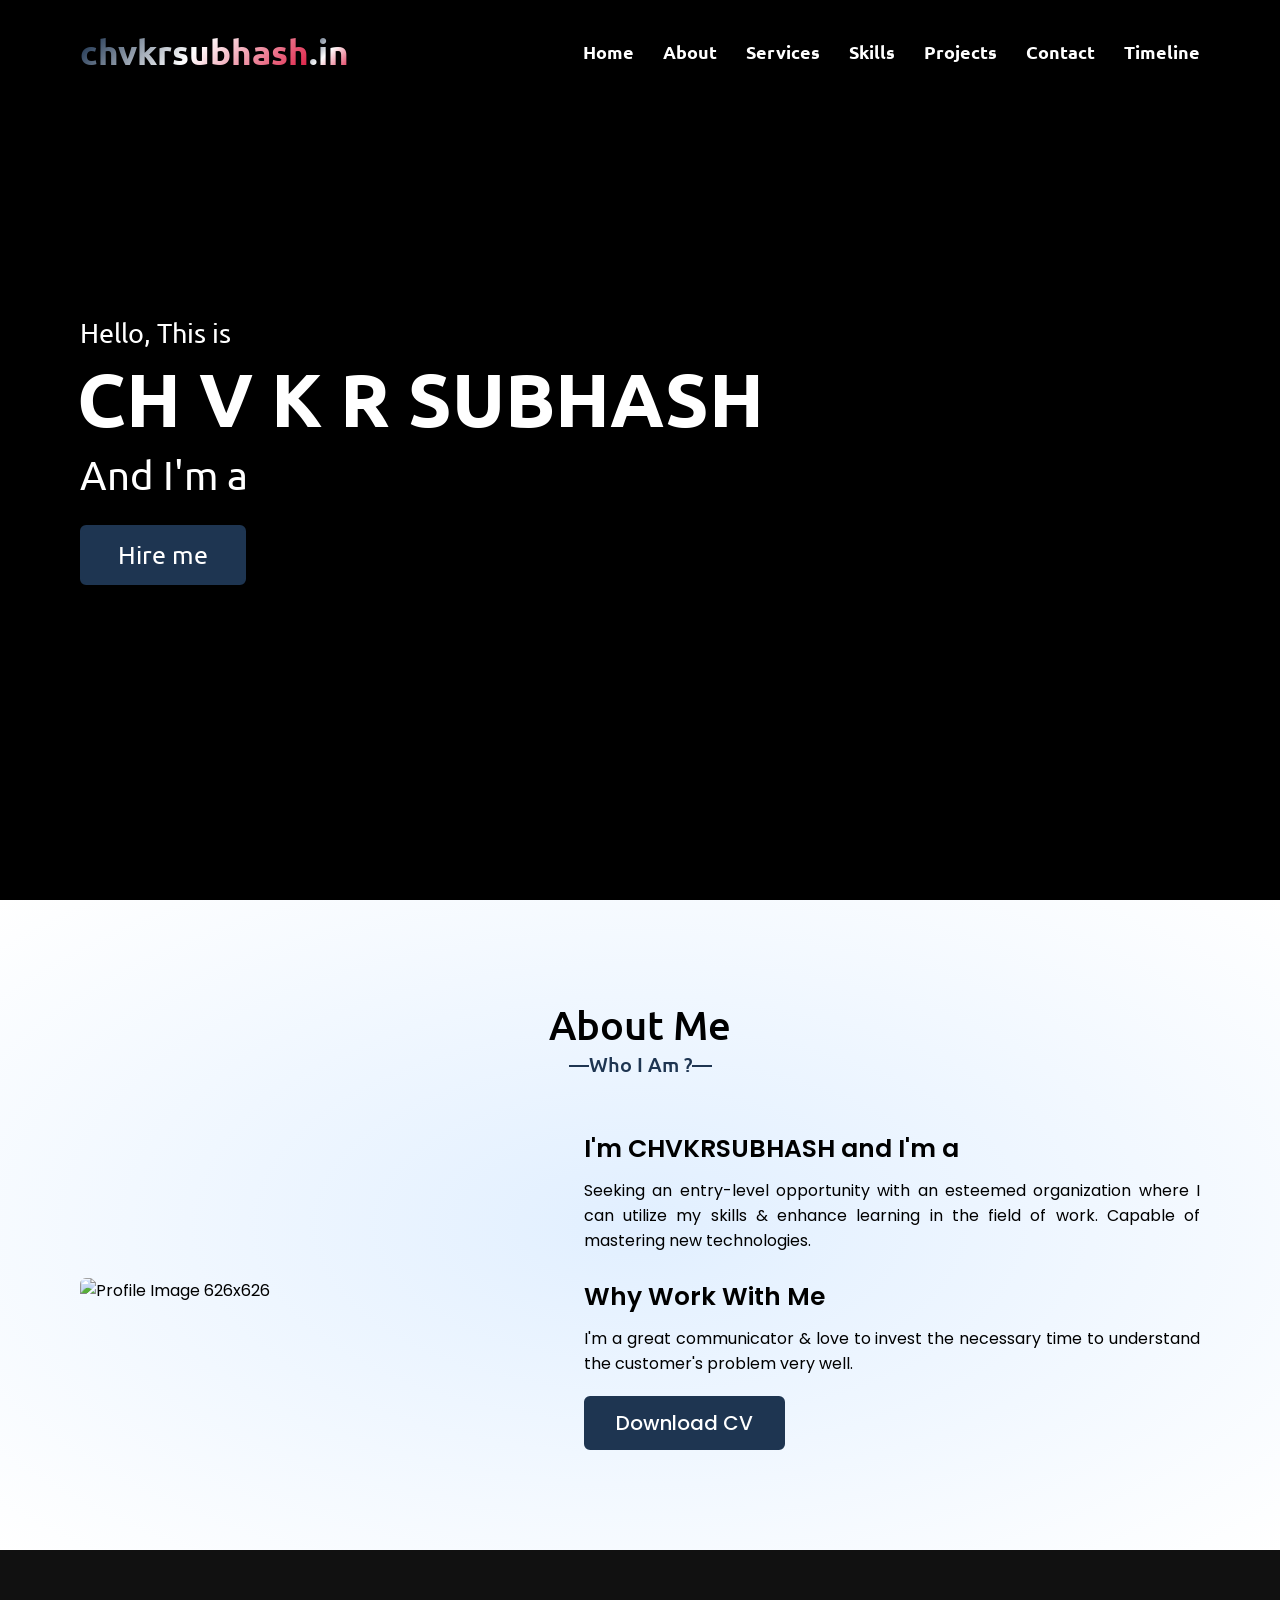
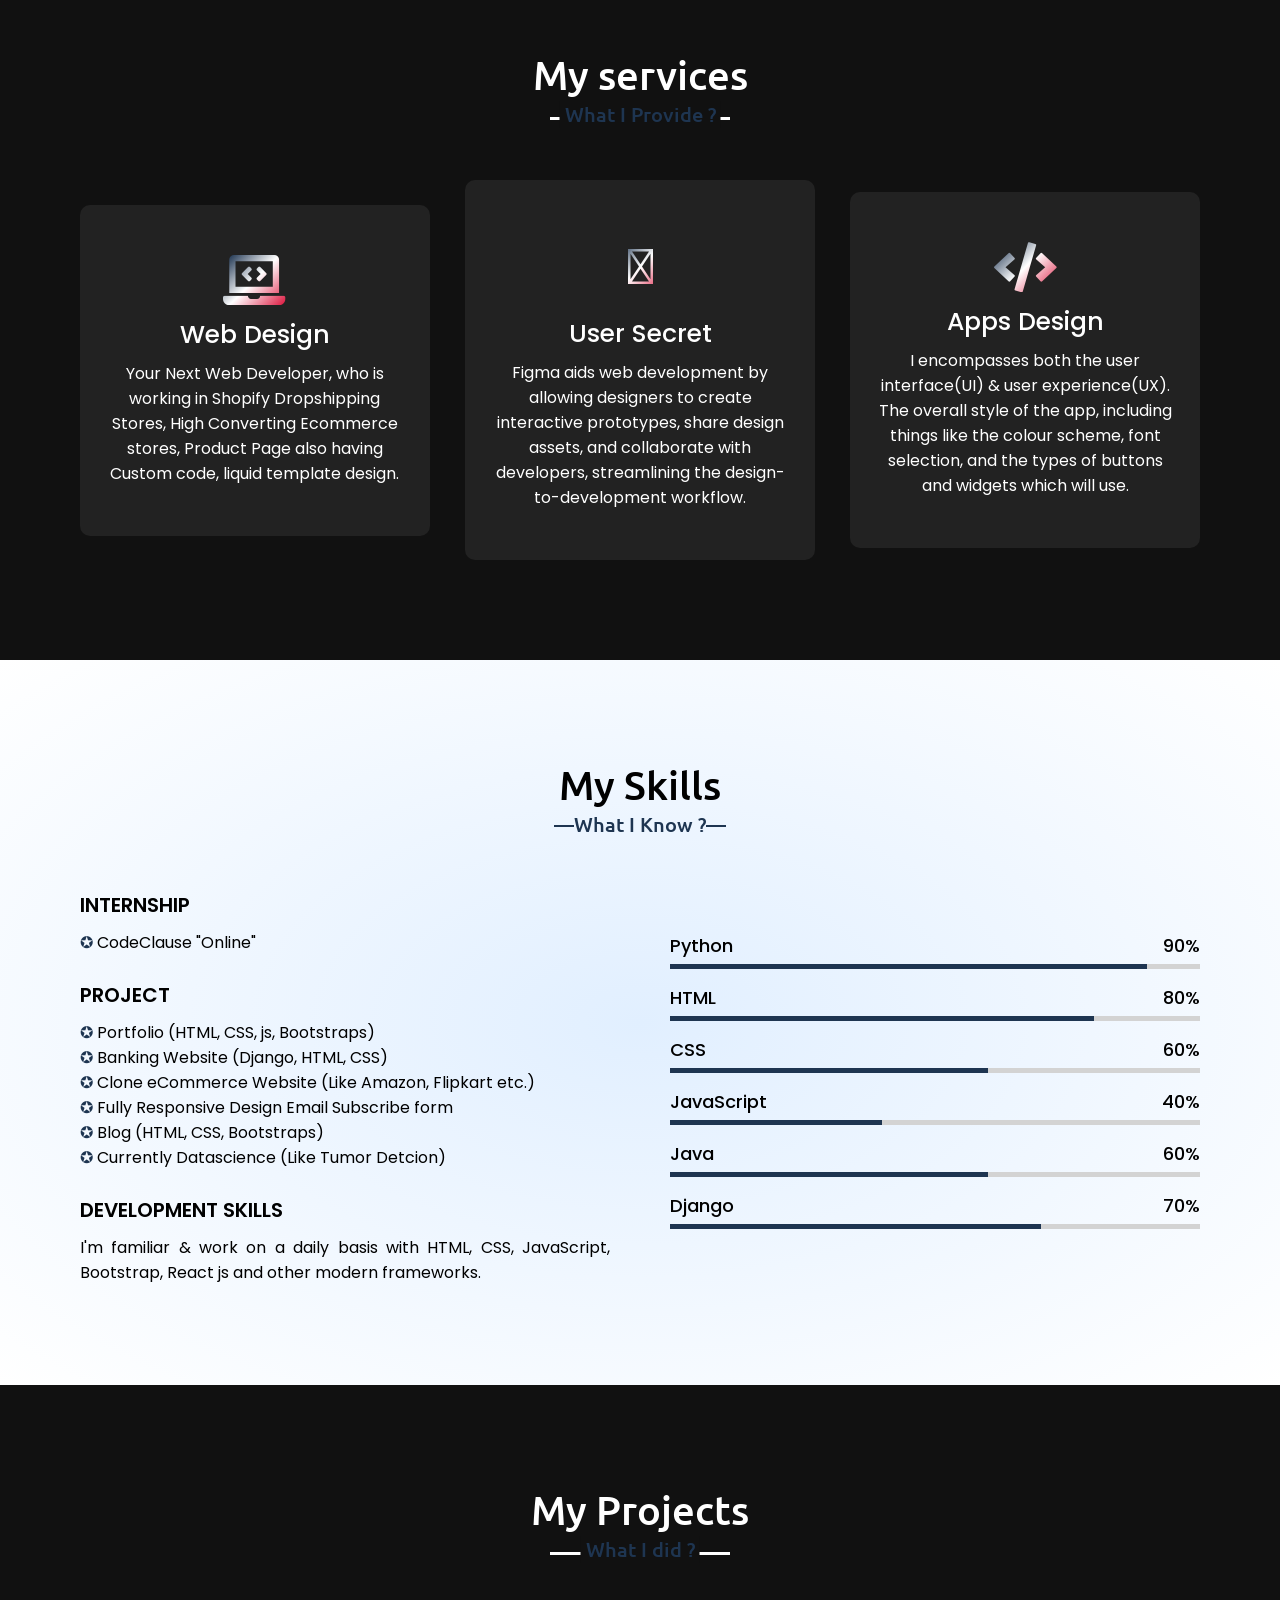
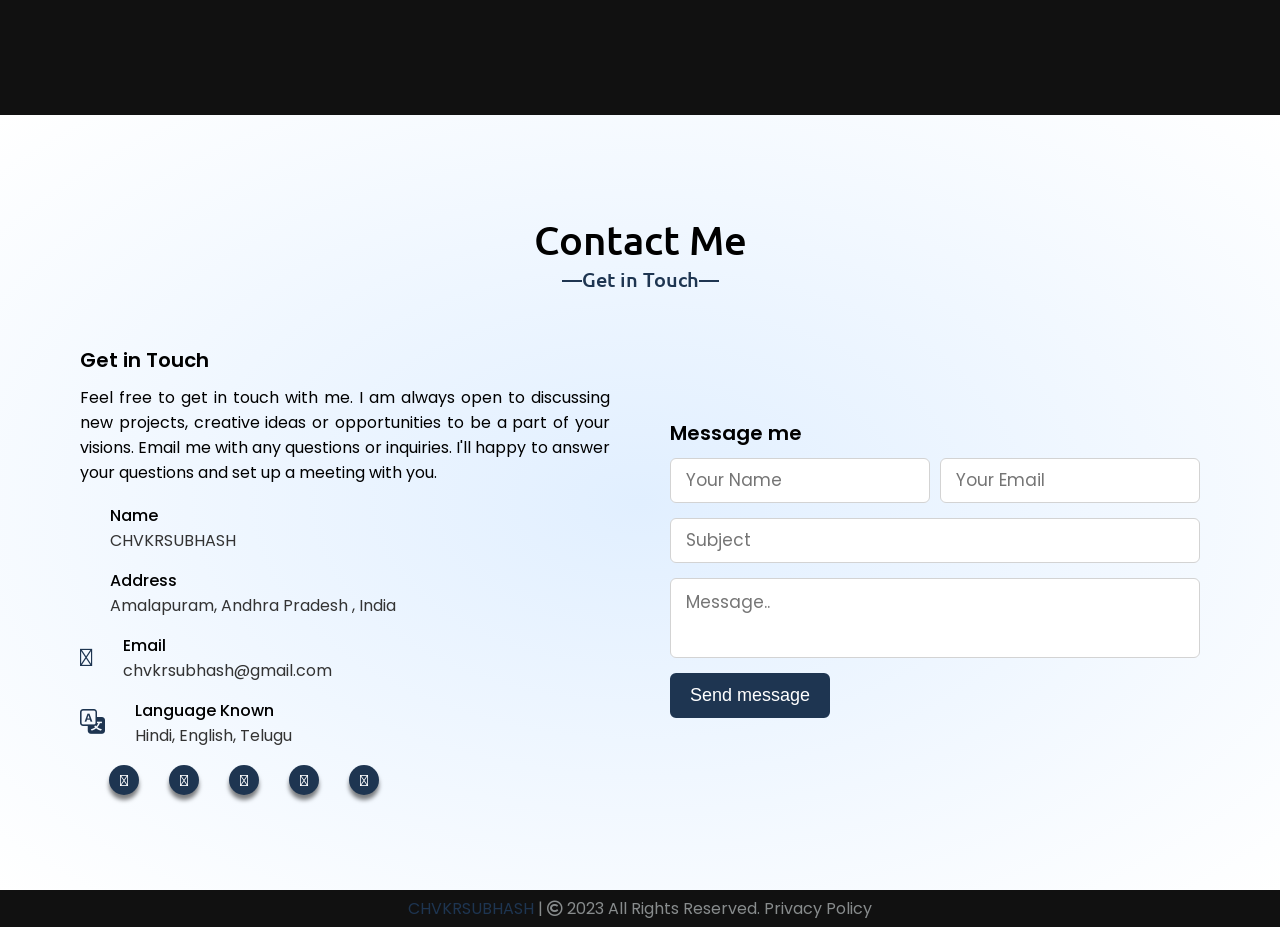
==== index.html @ 3ac3386a "Add files via upload" ====
<!DOCTYPE html>
<html lang="en">
  <head>
    <title>Portfolio Landing Page</title>
    <meta charset="UTF-8" />
    <meta name="viewport" content="width=device-width" />
    <link rel='stylesheet' href='https://cdnjs.cloudflare.com/ajax/libs/font-awesome/5.15.3/css/all.min.css'>
    <link rel='stylesheet' href='https://cdn.jsdelivr.net/npm/bootstrap-icons@1.8.2/font/bootstrap-icons.css'>
    <link rel='stylesheet' href='https://fonts.googleapis.com/css2?family=Comfortaa:wght@300;400;500;600;700&family=Poppins:wght@100;300;400;500;600;700;800;900&family=Ubuntu:wght@300;400;500;700&display=swap"rel="stylesheet'>
    <link rel='stylesheet' href='https://cdnjs.cloudflare.com/ajax/libs/OwlCarousel2/2.3.4/assets/owl.carousel.min.css'>
    <link rel="stylesheet" href="style.css" />
  </head>
  <body>
      <div class="scroll-up-btn">
        <i class="fas fa-angle-up"></i>
      </div>
      <!-- Header -->
      <nav class="navbar">
        <div class="max-width">
          <div class="logo"><a href="#"><span>chvkrsubhash</span><span>.in</span></a></div>
          <ul class="menu">
            <li><a href="#home" class="menu-btn"><strong>Home</strong></a></li>
            <li><a href="#about" class="menu-btn"><strong>About</strong></a></li>
            <li><a href="#services" class="menu-btn"><strong>Services</strong></a></li>
            <li><a href="#skills" class="menu-btn"><strong>Skills</strong></a></li>
            <li><a href="#projects" class="menu-btn"><strong>Projects</strong></a></li>
            <li><a href="#contact" class="menu-btn"><strong>Contact</strong></a></li>
            <li><a href="timeline.html" class="menu-btn"><strong>Timeline</strong></a></li>

          </ul>
          <div class="menu-btn">
            <i class="fas fa-bars"></i>
          </div>
        </div>
      </nav>

      <!-- Home -->
      <section class="home" id="home">
        <div class="max-width">
          <div class="home-content">
            <div class="text-1">Hello, This is</div>
            <div class="text-2">CH V K R SUBHASH</div>
            <div class="text-3">And I'm a <span class="typing"></span></div>
            <a href="#">Hire me</a>
          </div>
        </div>
      </section>

      <!--  About  -->
      <section class="about" id="about">
        <div class="max-width">
          <h2 class="title">About Me</h2>
          <div class="about-content">
            <div class="column left">
              <img src="html_finalprojimages/profile.jpg" alt="Profile Image 626x626">
            </div>
            <div class="column right">
              <div class="text">I'm CHVKRSUBHASH and I'm a <span class="typing-2"></span></div>
              <p>Seeking an entry-level opportunity with an esteemed organization where I can utilize my skills & enhance learning in the field of work. Capable of mastering new technologies.</p>
              <br>
              <div class="text">Why Work With Me</div>
              <p>I'm a great communicator & love to invest the necessary time to understand the customer's problem very well.</p>

              <a href="#link" target="blank">Download CV</a>
            </div>
          </div>
        </div>
      </section>

      <!-- Services -->
      <section class="services" id="services">
        <div class="max-width">
          <h2 class="title">My services</h2>
          <div class="serv-content">
            <div class="card">
              <div class="box">
                <i class="fas fa-laptop-code"></i>
                <div class="text">Web Design</div>
                <p>Your Next Web Developer, who is working in Shopify Dropshipping Stores, High Converting Ecommerce stores, Product Page also having Custom code, liquid template design.</p>
              </div>
            </div>
            <div class="card">
              <div class="box">
                <i class="fa-brands fa-figma"></i>
                <div class="text">User Secret</div>
                <p>Figma aids web development by allowing designers to create interactive prototypes, share design assets, and collaborate with developers, streamlining the design-to-development workflow. </p>
              </div>
            </div>
            <div class="card">
              <div class="box">
                <i class="fas fa-code"></i>
                <div class="text">Apps Design</div>
                <p>I encompasses both the user interface(UI) & user experience(UX). The overall style of the app, including things like the colour scheme, font selection, and the types of buttons and widgets which will use.</p>
              </div>
            </div>
          </div>
        </div>
      </section>

      <!-- Skills -->
      <section class="skills" id="skills">
        <div class="max-width">
          <h2 class="title">My Skills</h2>
          <div class="skills-content">
            <div class="column left">

              <div class="text">INTERNSHIP</div>
              <p>
                <li class="intern">CodeClause "Online"</li>
 
              </p>

              <br>
              <div class="text">PROJECT</div>

              <p>
                <li class="project">Portfolio (HTML, CSS, js, Bootstraps)</li>
                <li class="project">Banking Website (Django, HTML, CSS)</li>
                <li class="project">Clone eCommerce Website (Like Amazon, Flipkart etc.)</li>
                <li class="project">Fully Responsive Design Email Subscribe form</li>
                <li class="project">Blog (HTML, CSS, Bootstraps)</li>
                <li class="project">Currently Datascience (Like Tumor Detcion)</li>
              </p>

              <br>
              <div class="text">DEVELOPMENT SKILLS</div>

              <p>
                I'm familiar & work on a daily basis with HTML, CSS, JavaScript, Bootstrap, React js and other modern frameworks.
              </p>
            </div>
            <div class="column right">
              <div class="bars">
                <div class="info">
                  <span>Python</span>
                  <span>90%</span>
                </div>
                <div class="line python"></div>
              </div>
              <div class="bars">
                <div class="info">
                  <span>HTML</span>
                  <span>80%</span>
                </div>
                <div class="line html"></div>
              </div>
              <div class="bars">
                <div class="info">
                  <span>CSS</span>
                  <span>60%</span>
                </div>
                <div class="line css"></div>
              </div>
              <div class="bars">
                <div class="info">
                  <span>JavaScript</span>
                  <span>40%</span>
                </div>
                <div class="line js"></div>
              </div>
              <div class="bars">
                <div class="info">
                  <span>Java</span>
                  <span>60%</span>
                </div>
                <div class="line bootstraps"></div>
              </div>
              <div class="bars">
                <div class="info">
                  <span>Django</span>
                  <span>70%</span>
                </div>
                <div class="line django"></div>
              </div>
            </div>
          </div>
        </div>
      </section>

      <!-- Projects -->
      <section class="projects" id="projects">
        <div class="max-width">
          <h2 class="title">My Projects</h2>
          <div class="carousel owl-carousel">
            <div class="card">
              <div class="box">
                <img src="https://source.unsplash.com/720x600/?shopping" alt="">
                <div class="text">Ecommerce</div>
               </div>
            </div>
            <div class="card">
              <div class="box">
                <img src="https://source.unsplash.com/720x600/?portfolio" alt="">
                <div class="text">Portfolio</div>
               </div>
            </div>
            <div class="card">
              <div class="box">
                <img src="https://source.unsplash.com/720x600/?blog" alt="">
                <div class="text">Blog</div>
               </div>
            </div>
            <div class="card">
              <div class="box">
                <img src="https://source.unsplash.com/720x600/?messanger" alt="">
                <div class="text">Messaging App</div>
                <p>#Project Details:- Lorem ipsum dolor sit amet consectetur adipisicing elit.</p>
              </div>
            </div>
            <div class="card">
              <div class="box">
                <img src="https://source.unsplash.com/720x600/?app-clone" alt="">
                <div class="text">Clone</div>
                <p>#Project Details:- Lorem ipsum dolor sit amet consectetur adipisicing elit.</p>
              </div>
            </div>
            <div class="card">
              <div class="box">
                <img src="https://source.unsplash.com/720x600/?code,demo" alt="">
                <div class="text">Demo</div>
                <p>#Project Details:- Lorem ipsum dolor sit amet consectetur adipisicing elit.</p>
              </div>
            </div>
          </div>
        </div>
      </section>

      <!-- Contact -->
      <section class="contact" id="contact">
        <div class="max-width">
          <h2 class="title">Contact Me</h2>
          <div class="contact-content">
            <div class="column left">
              <div class="text">Get in Touch</div>
              <p>Feel free to get in touch with me. I am always open to discussing new projects, creative ideas or opportunities to be a part of your visions. Email me with any questions or inquiries. I'll happy to answer your questions and set up a meeting with you.</p>
              <div class="icons">

                <a href="#">
                  <div class="row">
                    <i class="fa-solid fa-user-large"></i>
                    <div class="info">
                      <div class="head">Name</div>
                      <div class="sub-title"><a href="#" style="text-decoration: none; color: #333;"> CHVKRSUBHASH</a></div>
                    </div>
                  </div>
                </a>

                <div class="row">
                  <i class="fa-solid fa-location-dot"></i>
                  <div class="info">
                    <div class="head"> Address</div>
                    <div class="sub-title"> Amalapuram, Andhra Pradesh , India</div>
                  </div>
                </div>

                <div class="row">
                  <i class="fa-solid fa-envelope"></i>
                  <div class="info">
                    <div class="head">Email</div>
                    <div class="sub-title"><a href="mailto:chvkrsubhash@gmail.com" style="text-decoration: none; color: #333;"> chvkrsubhash@gmail.com</a></div>
                  </div>
                </div>

                <div class="row">
                  <i class="bi bi-translate"></i>
                  <div class="info">
                    <div class="head">Language Known</div>
                    <div class="sub-title">Hindi, English, Telugu</div>
                  </div>
                </div>
 

                <br>

                <!-- Social -->
                <div class="social-menu">
                  <ul>
                    <li><a href="https://github.com/chvkrsubhash"><i class="fa-brands fa-github"></i></a></li>
                    <li><a href="https://www.linkedin.com/in/v-k-r-subhash-ch-68533a288/"><i class="fa-brands fa-linkedin-in"></i></a></li>
                    <li><a href="#"><i class="fa-brands fa-instagram"></i></a></li>
                    <li><a href="#"><i class="fa-brands fa-twitter"></i></a></li>
                    <li><a href="#" title="Get Educate with Us"><i class="fa-solid fa-graduation-cap"></i></a></li>
                  </ul>
                </div>
              </div>
            </div>

            <!-- Reach -->
            <div class="column right">
              <div class="text">Message me</div>
              <form action="#">
                <div class="fields">
                  <div class="field name">
                    <input type="text" placeholder="Your Name" required>
                  </div>
                  <div class="field email">
                    <input type="email" placeholder="Your Email" required>
                  </div>
                </div>
                <div class="field">
                  <input type="text" placeholder="Subject" required>
                </div>
                <div class="field textarea">
                  <textarea cols="30" rows="10" placeholder="Message.." required></textarea>
                </div>
                <div class="button-area">
                  <button type="submit">Send message</button>
                </div>
              </form>
            </div>
          </div>
        </div>
      </section>

      <!-- Footer -->
      <footer>
        <span>
          <a href="#"> CHVKRSUBHASH</a> | <span class="far fa-copyright"></span> 2023 All Rights Reserved. Privacy Policy
        </span>
      </footer>
      <script src='https://kit.fontawesome.com/3b57a2a2a7.js'></script>
<script src='https://code.jquery.com/jquery-3.5.1.min.js'></script>
<script src='https://cdnjs.cloudflare.com/ajax/libs/typed.js/2.0.11/typed.min.js'></script>
<script src='https://cdnjs.cloudflare.com/ajax/libs/waypoints/4.0.1/jquery.waypoints.min.js'></script>
<script src='https://cdnjs.cloudflare.com/ajax/libs/OwlCarousel2/2.3.4/owl.carousel.min.js'></script>
    <script src="script.js">
      
    </script>
  </body>
</html>
---- style.css ----
* {
  margin: 0;
  padding: 0;
  box-sizing: border-box;
  text-decoration: none;
}

html {
  scroll-behavior: smooth;
}

::-webkit-scrollbar {
  width: 6px;
}

::-webkit-scrollbar-track {
  background: #f1f1f1;
}

.loader_bg {
  position: fixed;
  z-index: 9999999;
  background: #fff;
  width: 100%;
  height: 100%;
}

.loader {
  height: 100%;
  width: 100%;
  position: absolute;
  left: 0;
  top: 0;
  display: flex;
  justify-content: center;
  align-items: center;
}

.loader img {
  width: 280px;
}

::-webkit-scrollbar-thumb {
  border-radius: 12px;
  background: linear-gradient(135deg, #f57308, #fff, rgb(11, 242, 7));
}

::-webkit-scrollbar-thumb:hover {
  background: linear-gradient(135deg, #1a6ad2, #fff, rgb(245, 5, 53));
}

/*  Simillar  */

section {
  padding: 100px 0;
}

.max-width {
  max-width: 1300px;
  padding: 0 80px;
  margin: auto;
}

.about,
.services,
.skills,
.projects,
.contact,
footer {
  font-family: "Poppins", sans-serif;
}

.about .about-content,
.services .serv-content,
.skills .skills-content,
.contact .contact-content {
  display: flex;
  flex-wrap: wrap;
  align-items: center;
  justify-content: space-between;
}

section .title {
  position: relative;
  text-align: center;
  font-size: 40px;
  font-weight: 500;
  margin-bottom: 60px;
  padding-bottom: 20px;
  font-family: "Ubuntu", sans-serif;
}

section .title::before {
  content: "";
  position: absolute;
  bottom: 0px;
  left: 50%;
  width: 180px;
  height: 3px;
  transform: translateX(-50%);
}

section .title::after {
  position: absolute;
  bottom: -8px;
  left: 50%;
  font-size: 20px;
  color: #1e3551;
  padding: 0 5px;
  transform: translateX(-50%);
}

/*  Navbar  */
.navbar {
  position: fixed;
  width: 100%;
  z-index: 999;
  padding: 30px 0;
  font-family: "Ubuntu", sans-serif;
  transition: all 0.3s ease;
}

.navbar.sticky {
  padding: 15px 0;
  background: #1e3551;
}

.navbar .max-width {
  display: flex;
  align-items: center;
  justify-content: space-between;
}

.navbar .logo a {
  color: #fff;
  font-size: 35px;
  font-weight: 600;
}

/*  Nav Logo Span Linear-Gradient  */
.navbar .logo a span {
  background: linear-gradient(135deg, #041d3d, #fff, crimson);
  -webkit-background-clip: text;
  -webkit-text-fill-color: transparent;
  transition: all 0.3s ease;
}

.navbar.sticky .logo a span {
  color: #fff;
}

.navbar .menu li {
  list-style: none;
  display: inline-block;
}

.navbar .menu li a {
  display: block;
  color: #fff;
  font-size: 18px;
  font-weight: 500;
  margin-left: 25px;
  transition: color 0.3s ease;
}

.navbar .menu li a:hover {
  color: #1e3551;
}

.navbar.sticky .menu li a:hover {
  color: #fff;
}

/*  Menu Btn  */
.menu-btn {
  color: #fff;
  font-size: 23px;
  cursor: pointer;
  display: none;
}

.scroll-up-btn {
  position: fixed;
  height: 45px;
  width: 42px;
  background: #1e3551;
  right: 30px;
  bottom: 10px;
  text-align: center;
  line-height: 45px;
  color: #fff;
  z-index: 9999;
  font-size: 30px;
  border-radius: 6px;
  border-bottom-width: 2px;
  cursor: pointer;
  opacity: 0;
  pointer-events: none;
  transition: all 0.3s ease;
}

.scroll-up-btn.show {
  bottom: 30px;
  opacity: 1;
  pointer-events: auto;
}

.scroll-up-btn:hover {
  filter: brightness(90%);
}

/*  Home  */
.home {
  display: flex;
  background: #000;
  height: 100vh;
  color: #fff;
  min-height: 500px;
  background-size: cover;
  background-attachment: fixed;
  font-family: "Ubuntu", sans-serif;
}

.home .max-width {
  width: 100%;
  display: flex;
}

.home .max-width .row {
  margin-right: 0;
}

.home .home-content .text-1 {
  font-size: 27px;
}

.home .home-content .text-2 {
  font-size: 75px;
  font-weight: 600;
  margin-left: -3px;
}

.home .home-content .text-3 {
  font-size: 40px;
  margin: 5px 0;
}

/* Linear Gradient */
.home .home-content .text-3 span {
  color: #1e3551;
  background: linear-gradient(135deg, #041d3d, #fff, crimson);
  -webkit-background-clip: text;
  -webkit-text-fill-color: transparent;
  font-weight: 500;
}

.home .home-content a {
  display: inline-block;
  background: #1e3551;
  color: #fff;
  font-size: 25px;
  padding: 12px 36px;
  margin-top: 20px;
  font-weight: 400;
  border-radius: 6px;
  border: 2px solid #1e3551;
  transition: all 0.3s ease;
}

.home .home-content a:hover {
  color: #1e3551;
  background: none;
  animation: pulsate 1s ease-in-out;
}

/*  About  */
.about {
  background: radial-gradient(#e1efff, white);
}
.about .title::after {
  content: "—Who I Am ?—";
  text-overflow: ellipsis;
  display: -webkit-inline-box;
  -webkit-line-clamp: 3;
  -webkit-box-orient: vertical;
}

.about .about-content .left {
  width: 45%;
}

.about .about-content .left img {
  height: 400px;
  width: 400px;
  object-fit: cover;
  border-radius: 6px;
}

.about .about-content .right {
  width: 55%;
}

.about .about-content .right .text {
  font-size: 25px;
  font-weight: 600;
  margin-bottom: 10px;
}

/* Linear Gradiant */
.about .about-content .right .text span {
  /* color: #1e3551; */
  background: linear-gradient(135deg, #a1caff, #2d698f, rgb(20, 143, 220));
  -webkit-background-clip: text;
  -webkit-text-fill-color: transparent;
}

.about .about-content .right p {
  text-align: justify;
}

.about .about-content .right a {
  display: inline-block;
  background: #1e3551;
  color: #fff;
  font-size: 20px;
  font-weight: 500;
  padding: 10px 30px;
  margin-top: 20px;
  border-radius: 6px;
  border: 2px solid #1e3551;
  transition: all 0.3s ease;
}

.about .about-content .right a:hover {
  color: #1e3551;
  background: none;
  animation: pulsate 1s ease-in-out;
}

/*  Service  */
.services,
.projects {
  color: #fff;
  background: #111;
}

.services .title::before,
.projects .title::before {
  background: #fff;
}

.services .title::after,
.projects .title::after {
  background: #111;
  content: "What I Provide ?";
}

.services .serv-content .card {
  width: calc(33% - 20px);
  background: #222;
  text-align: center;
  border-radius: 10px;
  padding: 50px 25px;
  cursor: pointer;
  transition: all 0.3s ease;
}

.services .serv-content .card:hover {
  background: #1e3551;
}

.services .serv-content .card .box {
  transition: all 0.3s ease;
}

.services .serv-content .card:hover .box {
  transform: scale(1.05);
}

.services .serv-content .card i {
  font-size: 50px;
  color: #888e8d;
  background: linear-gradient(135deg, #041d3d, #fff, crimson);
  -webkit-background-clip: text;
  -webkit-text-fill-color: transparent;
  transition: color 0.3s ease;
}

.services .serv-content .card:hover i {
  color: #fff;
}

.services .serv-content .card .text {
  font-size: 25px;
  font-weight: 500;
  margin: 10px 0 7px 0;
}

/*  Skills  */
.skills {
  background: radial-gradient(#e1efff, white);
}
.skills .title::after {
  content: "—What I Know ?—";
}

.skills .skills-content .column {
  width: calc(50% - 30px);
}

.skills .skills-content .left .text {
  font-size: 20px;
  font-weight: 600;
  margin-bottom: 10px;
}

.skills .skills-content .left p {
  text-align: justify;
}

.skills .skills-content .left a {
  display: inline-block;
  background: #1e3551;
  color: #fff;
  font-size: 18px;
  font-weight: 500;
  padding: 8px 16px;
  margin-top: 20px;
  border-radius: 6px;
  border: 2px solid #1e3551;
  transition: all 0.3s ease;
}

.skills .skills-content .left a:hover {
  color: #1e3551;
  background: none;
  animation: pulsate 1s ease-in-out;
}

.intern,
.project {
  list-style: none;
}

.intern::before,
.project::before {
  content: "✪ ";
  color: #1e3551;
}

.skills .skills-content .right .bars {
  margin-bottom: 15px;
}

.skills .skills-content .right .info {
  display: flex;
  margin-bottom: 5px;
  align-items: center;
  justify-content: space-between;
}

.skills .skills-content .right span {
  font-weight: 500;
  font-size: 18px;
}

.skills .skills-content .right .line {
  height: 5px;
  width: 100%;
  background: lightgrey;
  position: relative;
}

.skills .skills-content .right .line::before {
  content: "";
  position: absolute;
  height: 100%;
  left: 0;
  top: 0;
  background: #1e3551;
}

.skills-content .right .python::before {
  width: 90%;
}

.skills-content .right .html::before {
  width: 80%;
}

.skills-content .right .css::before {
  width: 60%;
}

.skills-content .right .js::before {
  width: 40%;
}

.skills-content .right .bootstraps::before {
  width: 60%;
}

.skills-content .right .django::before {
  width: 70%;
}

/*  Projects  */
.projects .title::after {
  content: "What I did ?";
}

.projects .carousel .card {
  background: #222;
  border-radius: 6px;
  padding: 25px 35px;
  text-align: center;
  overflow: hidden;
  transition: all 0.3s ease;
}

.projects .carousel .card:hover {
  background: #1e3551;
}

.projects .carousel .card .box {
  display: flex;
  flex-direction: column;
  align-items: center;
  justify-content: center;
  transition: all 0.3s ease;
}

.projects .carousel .card:hover .box {
  transform: scale(1.05);
}

.projects .carousel .card .text {
  font-size: 25px;
  font-weight: 500;
  margin: 10px 0 7px 0;
}

.projects .carousel .card img {
  height: 150px;
  width: 150px;
  object-fit: cover;
  border-radius: 50%;
  border: 5px solid #888c8d;
  transition: all 0.3s ease;
}

.projects .carousel .card:hover img {
  border-color: #fff;
}

.owl-dots {
  text-align: center;
  margin-top: 20px;
}

.owl-dot {
  height: 13px;
  width: 13px;
  margin: 0 5px;
  outline: none !important;
  border-radius: 50%;
  border: 2px solid #888c8d !important;
  transition: all 0.3s ease;
}

.owl-dot.active {
  width: 35px;
  border-radius: 14px;
}

.owl-dot.active,
.owl-dot:hover {
  background: #18365a !important;
}

/*  Contact  */
.contact {
  background: radial-gradient(#e1efff, white);
}

.contact .title::after {
  content: "—Get in Touch—";
}

.contact .contact-content .column {
  width: calc(50% - 30px);
}

.contact .contact-content .text {
  font-size: 20px;
  font-weight: 600;
  margin-bottom: 10px;
}

.contact .contact-content .left p {
  text-align: justify;
}

.contact .contact-content .left .icons {
  margin: 10px 0;
}

.contact .contact-content .row {
  display: flex;
  height: 65px;
  align-items: center;
}

.contact .contact-content .row .info {
  margin-left: 30px;
}

.contact .contact-content .row i {
  font-size: 25px;
  color: #1e3551;
}

.contact .contact-content .info .head {
  font-weight: 500;
  color: #000;
}

.contact .contact-content .info .sub-title {
  color: #333;
}

.contact .right form .fields {
  display: flex;
}

.contact .right form .field,
.contact .right form .fields .field {
  height: 45px;
  width: 100%;
  margin-bottom: 15px;
}

.contact .right form .textarea {
  height: 80px;
  width: 100%;
}

.contact .right form .name {
  margin-right: 10px;
}

.contact .right form .field input,
.contact .right form .textarea textarea {
  height: 100%;
  width: 100%;
  border: 1px solid lightgrey;
  border-radius: 6px;
  outline: none;
  padding: 0 15px;
  font-size: 17px;
  font-family: "Poppins", sans-serif;
  transition: all 0.3s ease;
}

.contact .right form .field input:focus,
.contact .right form .textarea textarea:focus {
  border-color: #b3b3b3;
}

.contact .right form .textarea textarea {
  padding-top: 10px;
  resize: none;
}

.contact .right form .button-area {
  display: flex;
  align-items: center;
}

.right form .button-area button {
  color: #fff;
  display: block;
  width: 160px !important;
  height: 45px;
  outline: none;
  font-size: 18px;
  font-weight: 500;
  border-radius: 6px;
  cursor: pointer;
  flex-wrap: nowrap;
  background: #1e3551;
  border: 2px solid #1e3551;
  transition: all 0.3s ease;
}

.right form .button-area button:hover {
  color: #1e3551;
  background: none;
  animation: pulsate 1s ease-in-out;
}

/*  Social  */
.col-4 {
  background: #d8d8d8;
}

.social-menu ul {
  position: absolute;
  left: 20%;
  padding: 0;
  margin: 0;
  transform: translate(-50%, -50%);
  display: flex;
}

.social-menu ul li {
  list-style: none;
  margin: 0 15px;
}

.social-menu ul li .fa {
  font-size: 30px;
  line-height: 60px;
  transition: 0.6s;
  color: #000;
}

.social-menu ul li .fa:hover {
  color: #fff;
}

.social-menu ul li a {
  left: px;
  right: 12px;
  padding-top: 3px;
  position: relative;
  display: block;
  width: 30px;
  height: 30px;
  border-radius: 50%;
  background-color: #1e3551;
  text-align: center;
  transition: 0.6s;
  box-shadow: 0 5px 4px rgba(0, 0, 0, 0.5);
}

.social-menu ul li a:hover {
  transform: translate(0, -10px);
}

.social-menu ul li:nth-child(1) a:hover {
  background-color: #131418;
}

.social-menu ul li:nth-child(2) a:hover {
  background-color: #0a66c2;
}

.social-menu ul li:nth-child(3) a:hover {
  background-color: #e4405f;
}
.social-menu ul li:nth-child(4) a:hover {
  background-color: #1da1f2;
}

.social-menu ul li:nth-child(5) a:hover {
  background-color: #e33054;
}

.social-menu ul li:nth-child(6) a:hover {
  background-color: #fc4f08;
}

.fa-brands {
  color: #fff;
}

.fa-solid {
  color: #fff;
}

/*  Footer  */
footer {
  background: #111;
  padding: 6px 16px;
  color: #888c8d;
  text-align: center;
}

footer span a {
  color: #1e3551;
  text-decoration: none;
}

footer span a:hover {
  text-decoration: underline;
}

/*  Media Query  */
@keyframes pulsate {
  0% {
    box-shadow: 0 0 25px #888e8d, 0 0 50px #1e3551;
  }
}

@media (max-width: 1104px) {
  .about .about-content .left img {
    height: 350px;
    width: 350px;
  }
  section .title::after {
    bottom: -8px;
    font-size: 16px;
  }
}

@media (max-width: 991px) {
  .social-menu ul li a {
    left: 114px;
  }
}

@media (max-width: 947px) {
  .menu-btn {
    display: block;
    z-index: 999;
  }
  .menu-btn i.active:before {
    content: "\f00d";
  }
  .navbar .menu {
    position: fixed;
    height: 100vh;
    width: 100%;
    left: -100%;
    top: 0;
    background: #111;
    text-align: center;
    padding-top: 80px;
    transition: all 0.3s ease;
  }
  .navbar .menu.active {
    left: 0;
  }
  .navbar .menu li {
    display: block;
  }
  .navbar .menu li a {
    display: inline-block;
    margin: 20px 0;
    font-size: 25px;
  }
  .home .home-content .text-2 {
    font-size: 70px;
  }
  .home .home-content .text-3 {
    font-size: 35px;
  }
  .home .home-content a {
    font-size: 23px;
    padding: 10px 30px;
  }
  .max-width {
    max-width: 930px;
  }
  .about .about-content .column {
    width: 100%;
  }
  .about .about-content .left {
    display: flex;
    justify-content: center;
    margin: 0 auto 60px;
  }
  .about .about-content .right {
    flex: 100%;
  }
  .services .serv-content .card {
    width: calc(50% - 10px);
    margin-bottom: 20px;
  }
  .skills .skills-content .column,
  .contact .contact-content .column {
    width: 100%;
    margin-bottom: 35px;
  }
}

@media (max-width: 690px) {
  .max-width {
    padding: 0 23px;
  }
  .home .home-content .text-2 {
    font-size: 60px;
  }
  .home .home-content .text-3 {
    font-size: 32px;
  }
  .home .home-content a {
    font-size: 20px;
  }
  .services .serv-content .card {
    width: 100%;
  }
}

@media (max-width: 500px) {
  .home .home-content .text-2 {
    font-size: 50px;
  }
  .home .home-content .text-3 {
    font-size: 27px;
  }
  .about .about-content .right .text,
  .skills .skills-content .left .text {
    font-size: 19px;
  }
  .contact .right form .fields {
    flex-direction: column;
  }
  .contact .right form .name,
  .contact .right form .email {
    margin: 0;
  }
  .right form .error-box {
    width: 150px;
  }
  .scroll-up-btn {
    right: 15px;
    bottom: 15px;
    height: 38px;
    width: 35px;
    font-size: 23px;
    line-height: 38px;
  }
}
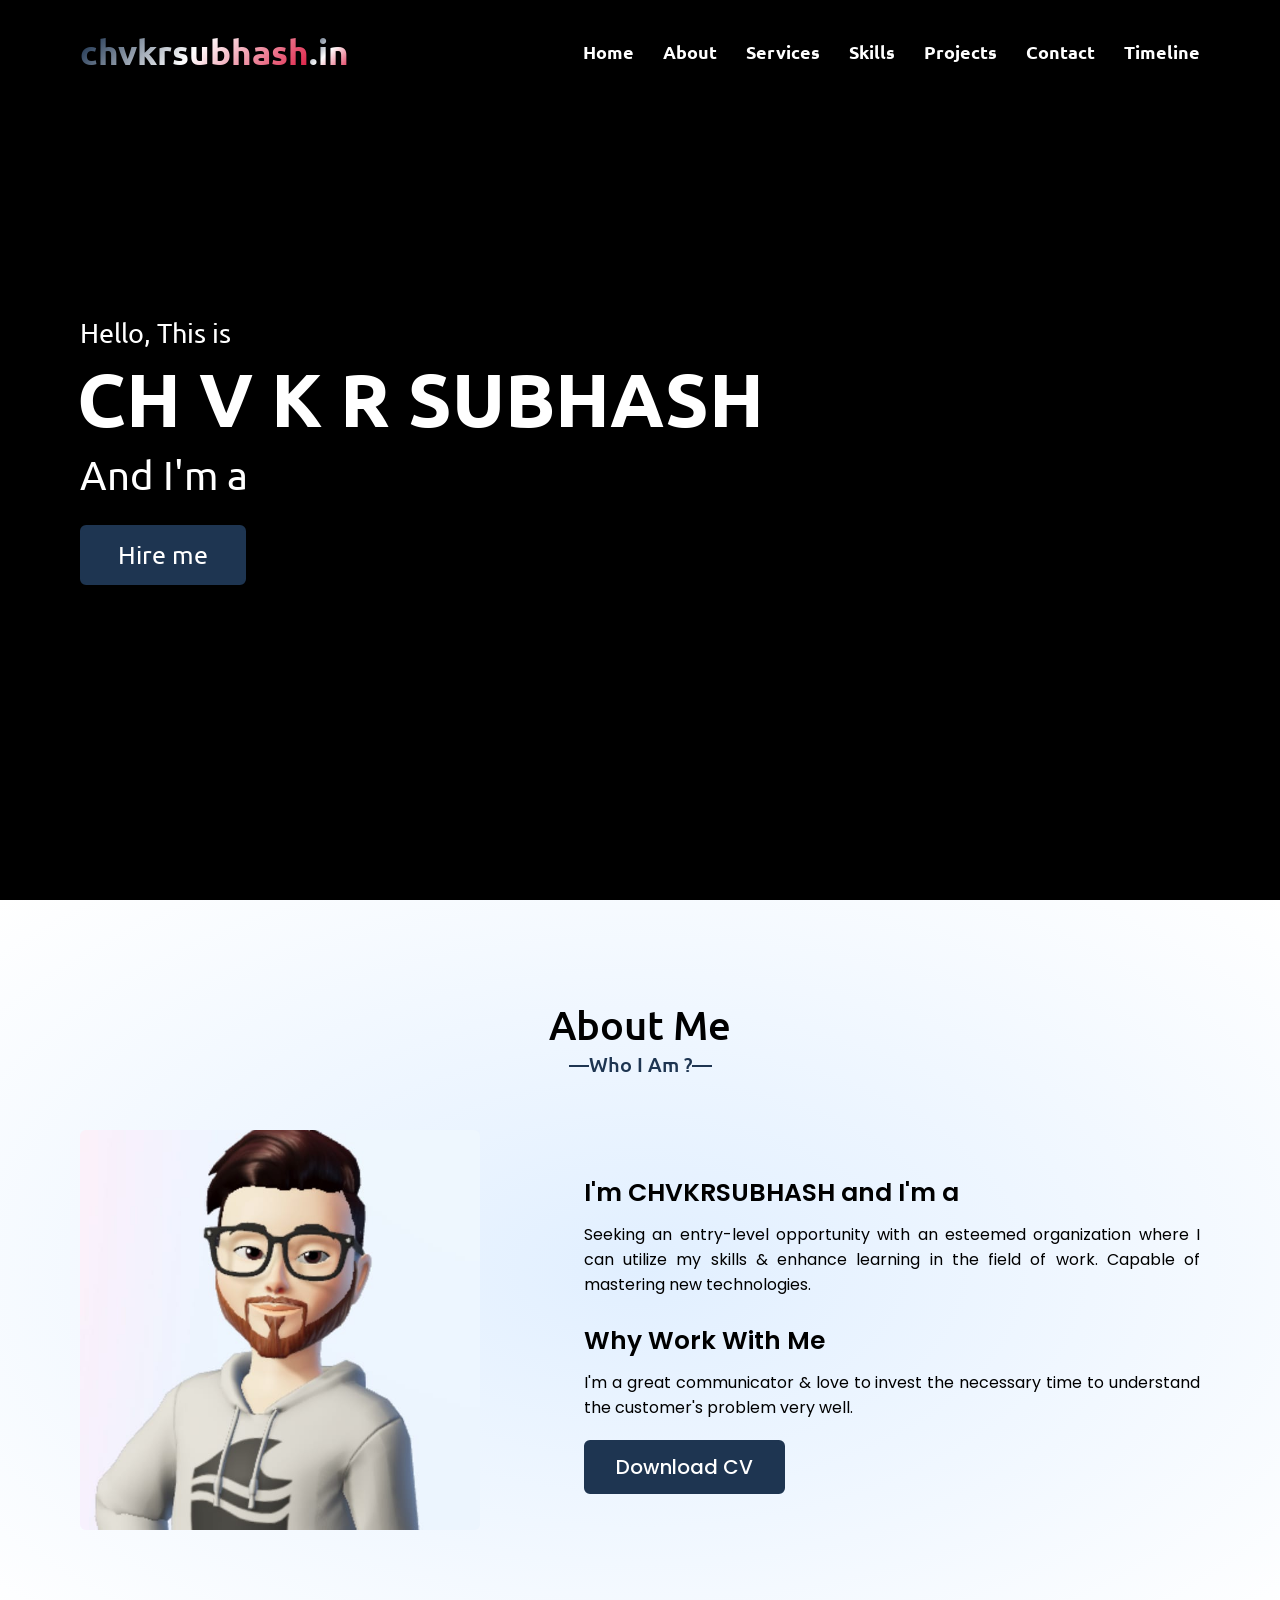
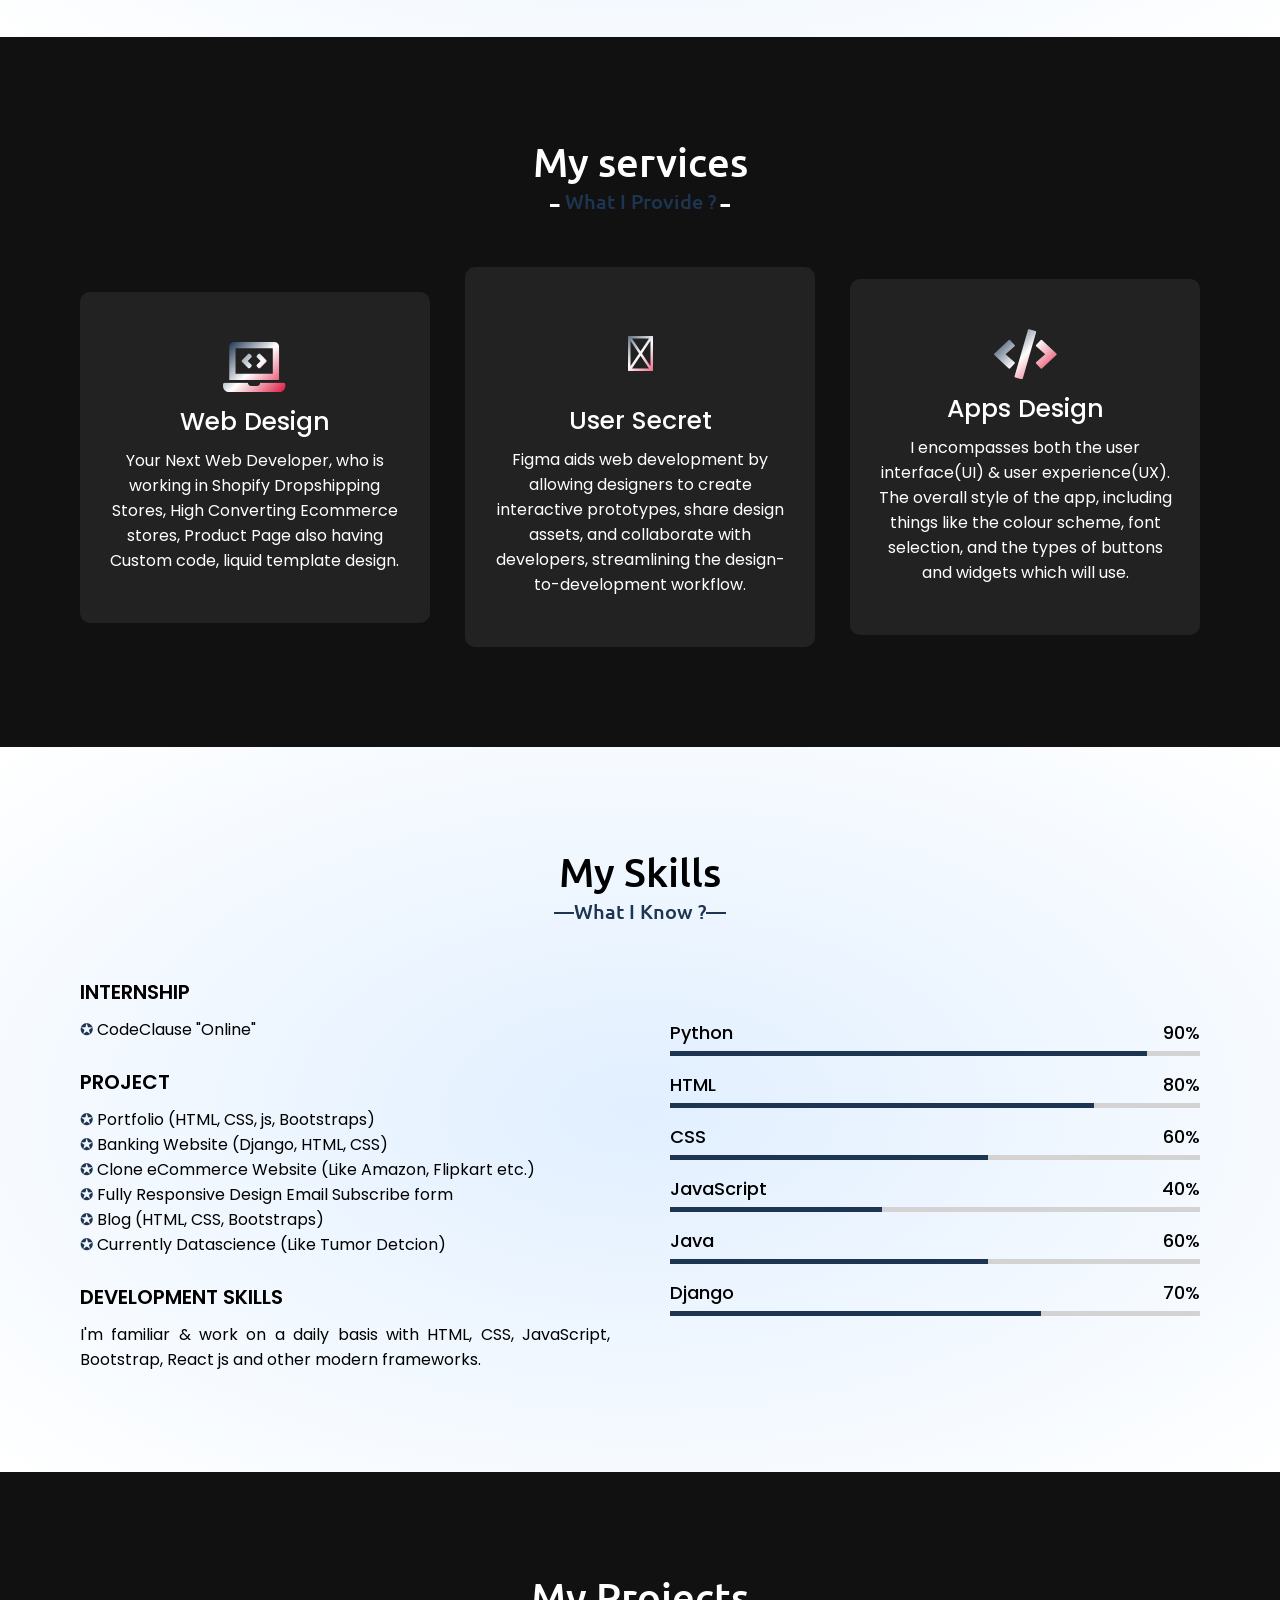
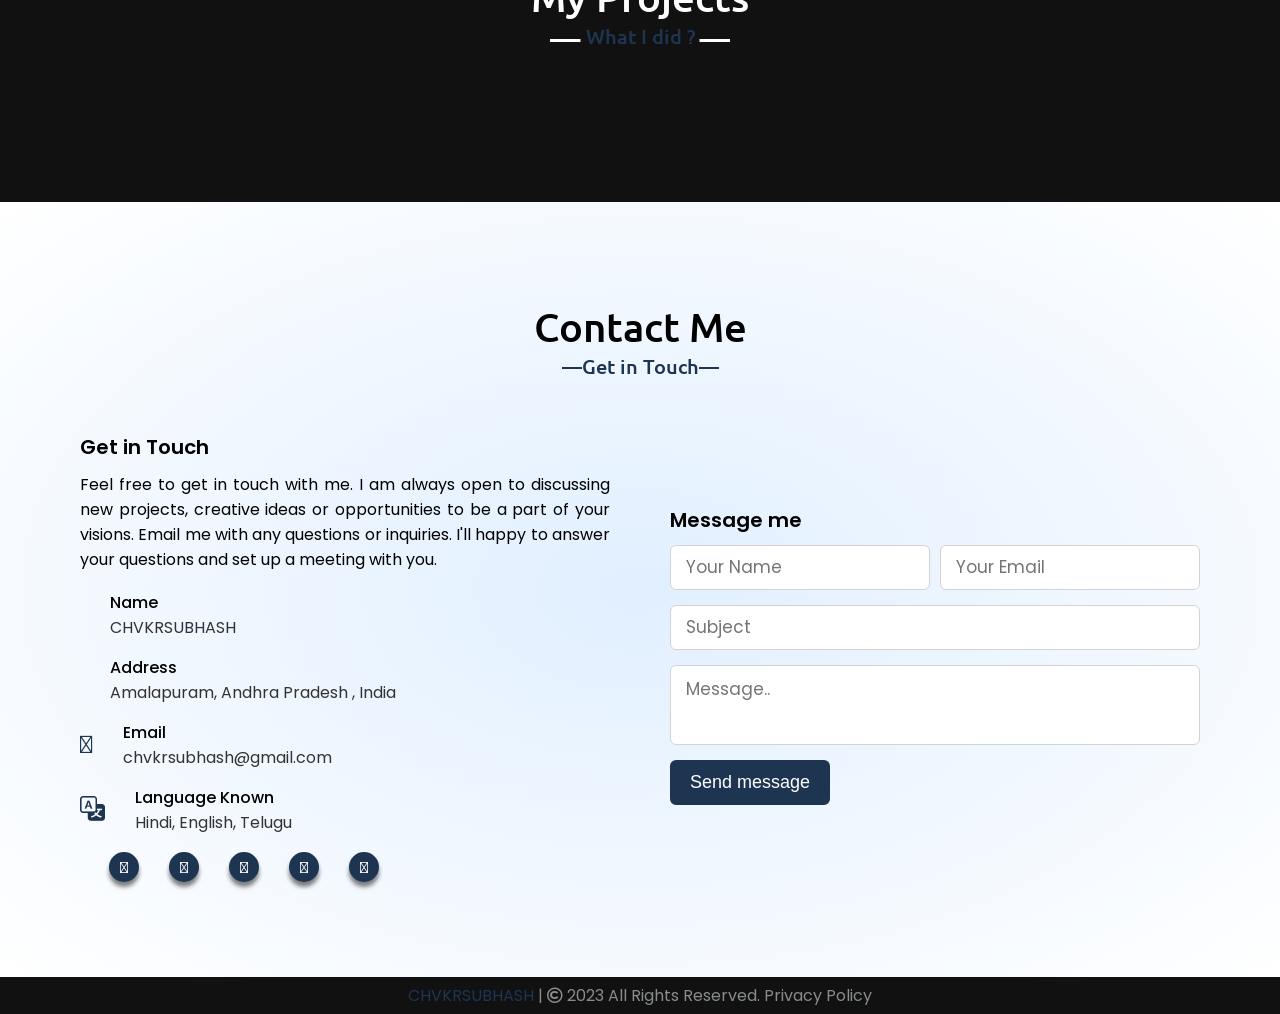
==== commit fa614f12: "Update index.html" ====
--- a/index.html
+++ b/index.html
@@ -52,7 +52,7 @@
           <h2 class="title">About Me</h2>
           <div class="about-content">
             <div class="column left">
-              <img src="html_finalprojimages/profile.jpg" alt="Profile Image 626x626">
+              <img src="profile.jpg" alt="Profile Image 626x626">
             </div>
             <div class="column right">
               <div class="text">I'm CHVKRSUBHASH and I'm a <span class="typing-2"></span></div>
@@ -327,4 +327,4 @@
       
     </script>
   </body>
-</html>+</html>
